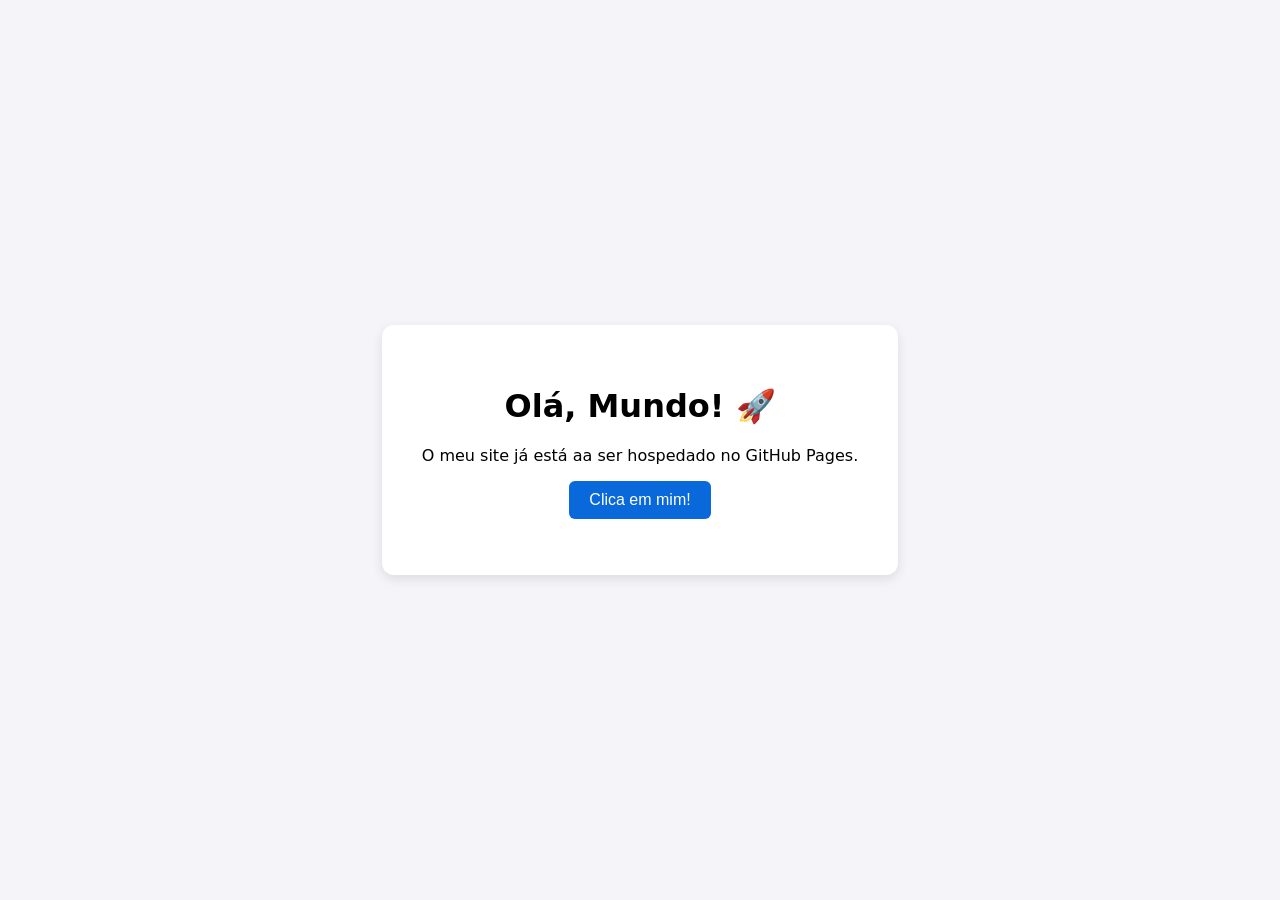
==== index.html @ 2fc68b54 "a a" ====
<!DOCTYPE html>
<html lang="pt">
<head>
  <meta charset="UTF-8">
  <meta name="viewport" content="width=device-width, initial-scale=1.0">
  <title>O Meu Primeiro Site</title>
  <link rel="stylesheet" href="style.css">
</head>
<body>
  <main class="container">
    <h1>Olá, Mundo! 🚀</h1>
    <p>O meu site já está aa ser hospedado no GitHub Pages.</p>
    <button id="meuBotao">Clica em mim!</button>
    <p id="mensagem"></p>
  </main>

  <script src="script.js"></script>
</body>
</html>
---- style.css ----
body {
  font-family: system-ui, -apple-system, sans-serif;
  background-color: #f4f4f9;
  display: flex;
  justify-content: center;
  align-items: center;
  height: 100vh;
  margin: 0;
}

.container {
  background: white;
  padding: 2.5rem;
  border-radius: 12px;
  box-shadow: 0 4px 12px rgba(0, 0, 0, 0.1);
  text-align: center;
}

button {
  background-color: #0969da;
  color: white;
  border: none;
  padding: 10px 20px;
  font-size: 1rem;
  border-radius: 6px;
  cursor: pointer;
  transition: background 0.2s;
}

button:hover {
  background-color: #044289;
}
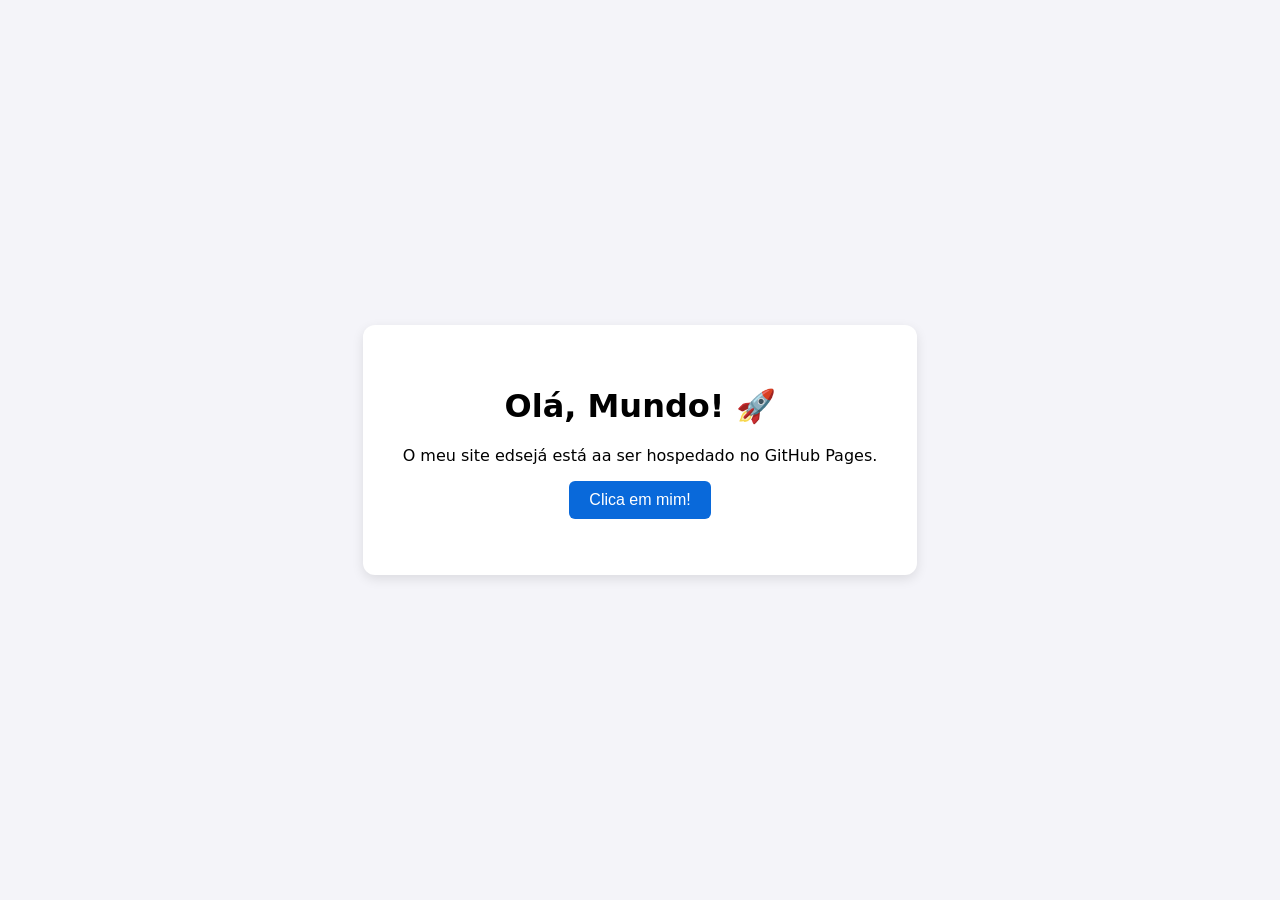
==== commit 72f13e3e: "a a" ====
--- a/index.html
+++ b/index.html
@@ -9,7 +9,7 @@
 <body>
   <main class="container">
     <h1>Olá, Mundo! 🚀</h1>
-    <p>O meu site já está aa ser hospedado no GitHub Pages.</p>
+    <p>O meu site edsejá está aa ser hospedado no GitHub Pages.</p>
     <button id="meuBotao">Clica em mim!</button>
     <p id="mensagem"></p>
   </main>
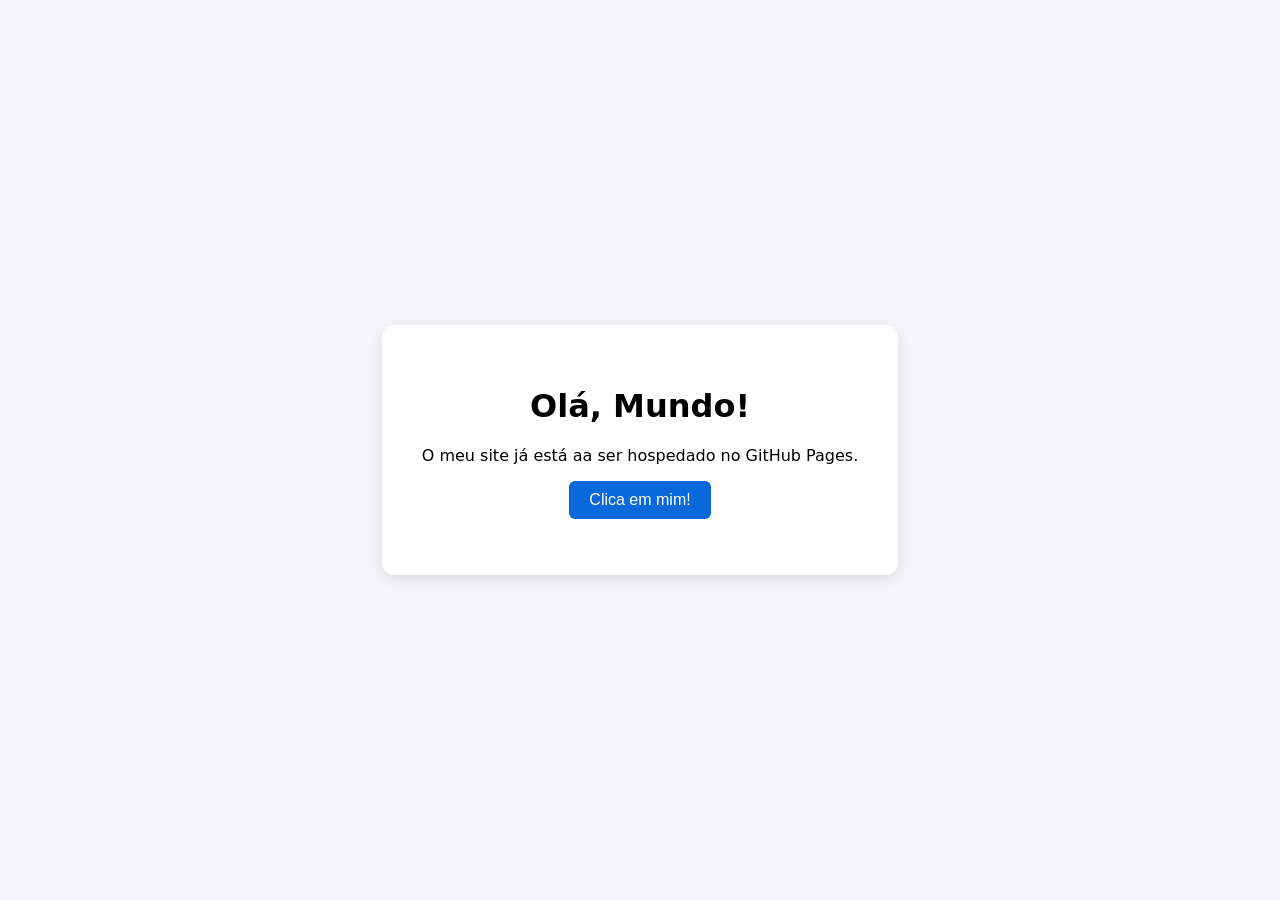
==== commit d832b323: "a a" ====
--- a/index.html
+++ b/index.html
@@ -8,8 +8,8 @@
 </head>
 <body>
   <main class="container">
-    <h1>Olá, Mundo! 🚀</h1>
-    <p>O meu site edsejá está aa ser hospedado no GitHub Pages.</p>
+    <h1>Olá, Mundo!</h1>
+    <p>O meu site já está aa ser hospedado no GitHub Pages.</p>
     <button id="meuBotao">Clica em mim!</button>
     <p id="mensagem"></p>
   </main>
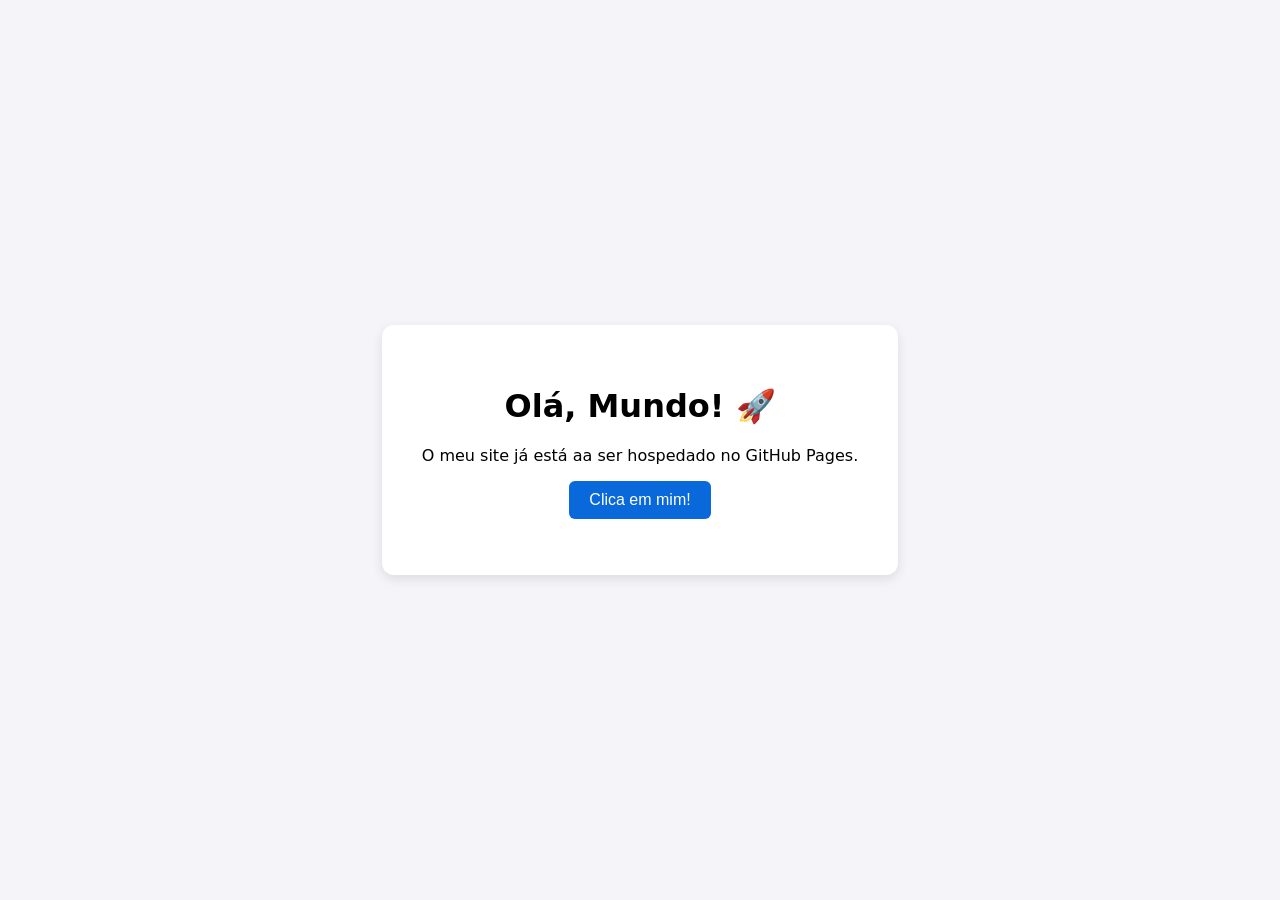
==== commit e4416bb8: "a a" ====
--- a/index.html
+++ b/index.html
@@ -8,7 +8,7 @@
 </head>
 <body>
   <main class="container">
-    <h1>Olá, Mundo!</h1>
+    <h1>Olá, Mundo! &#x1F680;</h1>
     <p>O meu site já está aa ser hospedado no GitHub Pages.</p>
     <button id="meuBotao">Clica em mim!</button>
     <p id="mensagem"></p>
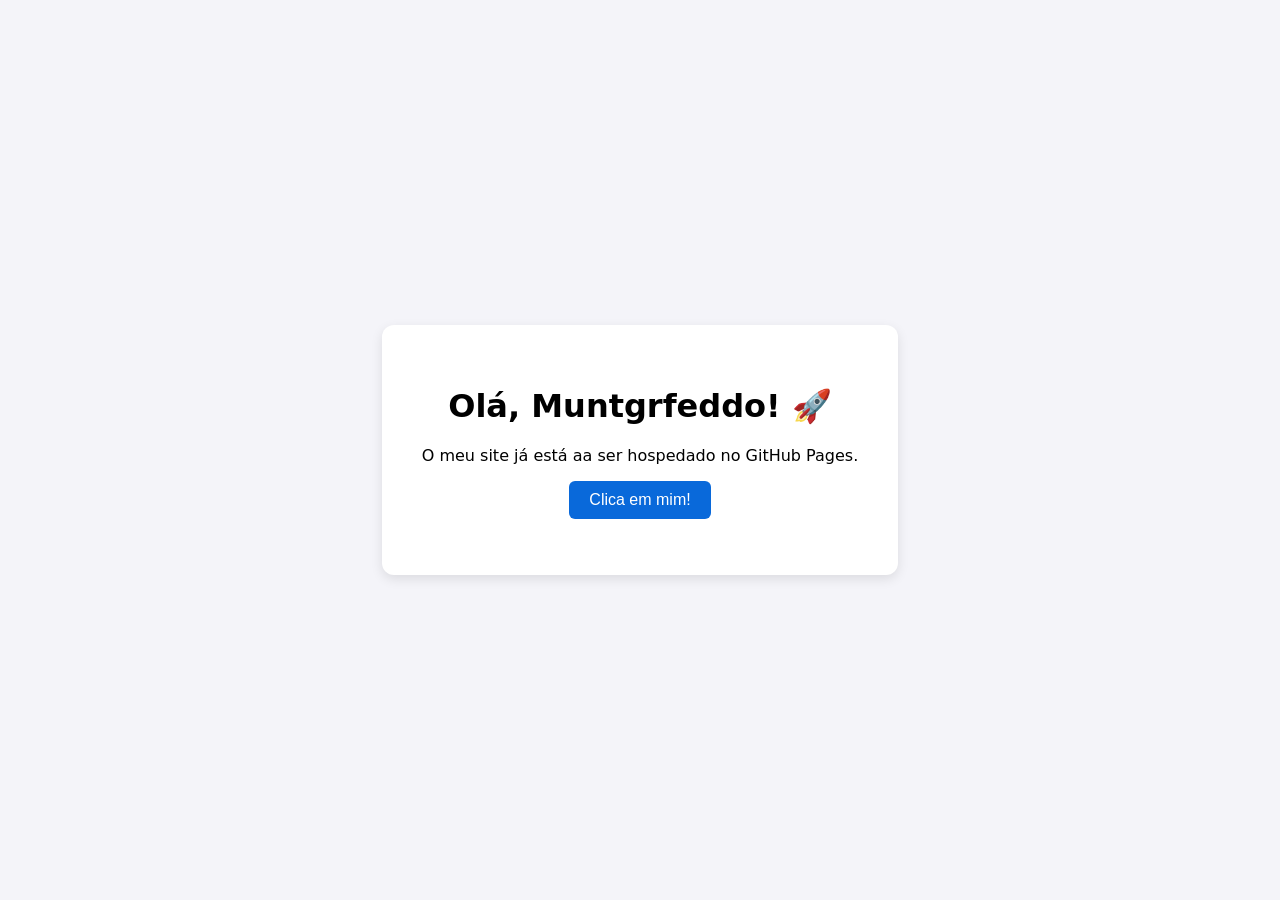
==== commit 7b50c324: "a a" ====
--- a/index.html
+++ b/index.html
@@ -8,7 +8,7 @@
 </head>
 <body>
   <main class="container">
-    <h1>Olá, Mundo! &#x1F680;</h1>
+    <h1>Olá, Muntgrfeddo! &#x1F680;</h1>
     <p>O meu site já está aa ser hospedado no GitHub Pages.</p>
     <button id="meuBotao">Clica em mim!</button>
     <p id="mensagem"></p>
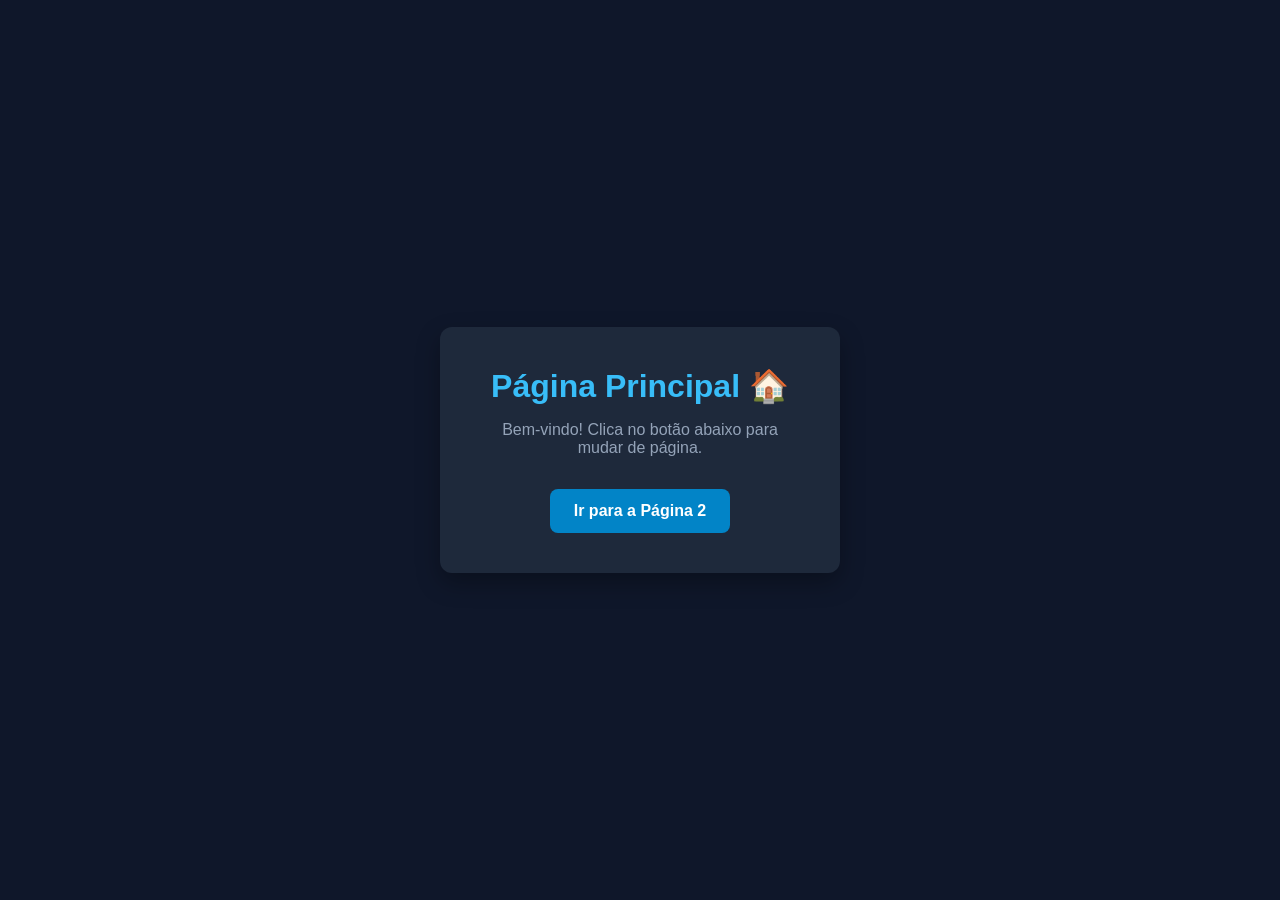
==== commit 61935deb: "a a" ====
--- a/index.html
+++ b/index.html
@@ -1,19 +1,23 @@
 <!DOCTYPE html>
 <html lang="pt">
 <head>
-  <meta charset="UTF-8">
-  <meta name="viewport" content="width=device-width, initial-scale=1.0">
-  <title>O Meu Primeiro Site</title>
-  <link rel="stylesheet" href="style.css">
+    <meta charset="UTF-8">
+    <meta name="viewport" content="width=device-width, initial-scale=1.0">
+    <title>Página Principal</title>
+    <!-- Ligação ao CSS -->
+    <link rel="stylesheet" href="style.css">
 </head>
 <body>
-  <main class="container">
-    <h1>Olá, Muntgrfeddo! &#x1F680;</h1>
-    <p>O meu site já está aa ser hospedado no GitHub Pages.</p>
-    <button id="meuBotao">Clica em mim!</button>
-    <p id="mensagem"></p>
-  </main>
 
-  <script src="script.js"></script>
+    <div class="card">
+        <h1>Página Principal 🏠</h1>
+        <p>Bem-vindo! Clica no botão abaixo para mudar de página.</p>
+        
+        <!-- Navegação simples com tag <a> -->
+        <a href="pagina2.html" class="btn">Ir para a Página 2</a>
+    </div>
+
+    <!-- Ligação ao JavaScript -->
+    <script src="script.js"></script>
 </body>
 </html>
--- a/style.css
+++ b/style.css
@@ -1,32 +1,63 @@
-body {
-  font-family: system-ui, -apple-system, sans-serif;
-  background-color: #f4f4f9;
-  display: flex;
-  justify-content: center;
-  align-items: center;
-  height: 100vh;
-  margin: 0;
+/* Reset básico de margens e fonte */
+* {
+    margin: 0;
+    padding: 0;
+    box-sizing: border-box;
+    font-family: Arial, Helvetica, sans-serif;
 }
 
-.container {
-  background: white;
-  padding: 2.5rem;
-  border-radius: 12px;
-  box-shadow: 0 4px 12px rgba(0, 0, 0, 0.1);
-  text-align: center;
+/* Fundo da página centralizado */
+body {
+    background-color: #0f172a;
+    color: #f8fafc;
+    min-height: 100vh;
+    display: flex;
+    justify-content: center;
+    align-items: center;
 }
 
-button {
-  background-color: #0969da;
-  color: white;
-  border: none;
-  padding: 10px 20px;
-  font-size: 1rem;
-  border-radius: 6px;
-  cursor: pointer;
-  transition: background 0.2s;
+/* Caixa central (Card) */
+.card {
+    background-color: #1e293b;
+    padding: 2.5rem;
+    border-radius: 12px;
+    box-shadow: 0 10px 25px rgba(0, 0, 0, 0.3);
+    text-align: center;
+    max-width: 400px;
+    width: 90%;
 }
 
-button:hover {
-  background-color: #044289;
+h1 {
+    margin-bottom: 1rem;
+    color: #38bdf8;
+}
+
+p {
+    margin-bottom: 2rem;
+    color: #94a3b8;
+}
+
+/* Estilo do Botão */
+.btn {
+    display: inline-block;
+    padding: 0.8rem 1.5rem;
+    background-color: #0284c7;
+    color: white;
+    text-decoration: none;
+    border-radius: 8px;
+    font-weight: bold;
+    transition: background-color 0.2s;
+}
+
+.btn:hover {
+    background-color: #0369a1;
+}
+
+/* Variação de cor para o botão de voltar */
+.btn-secondary {
+    background-color: #475569;
+}
+
+.btn-secondary:hover {
+    background-color: #334155;
 }
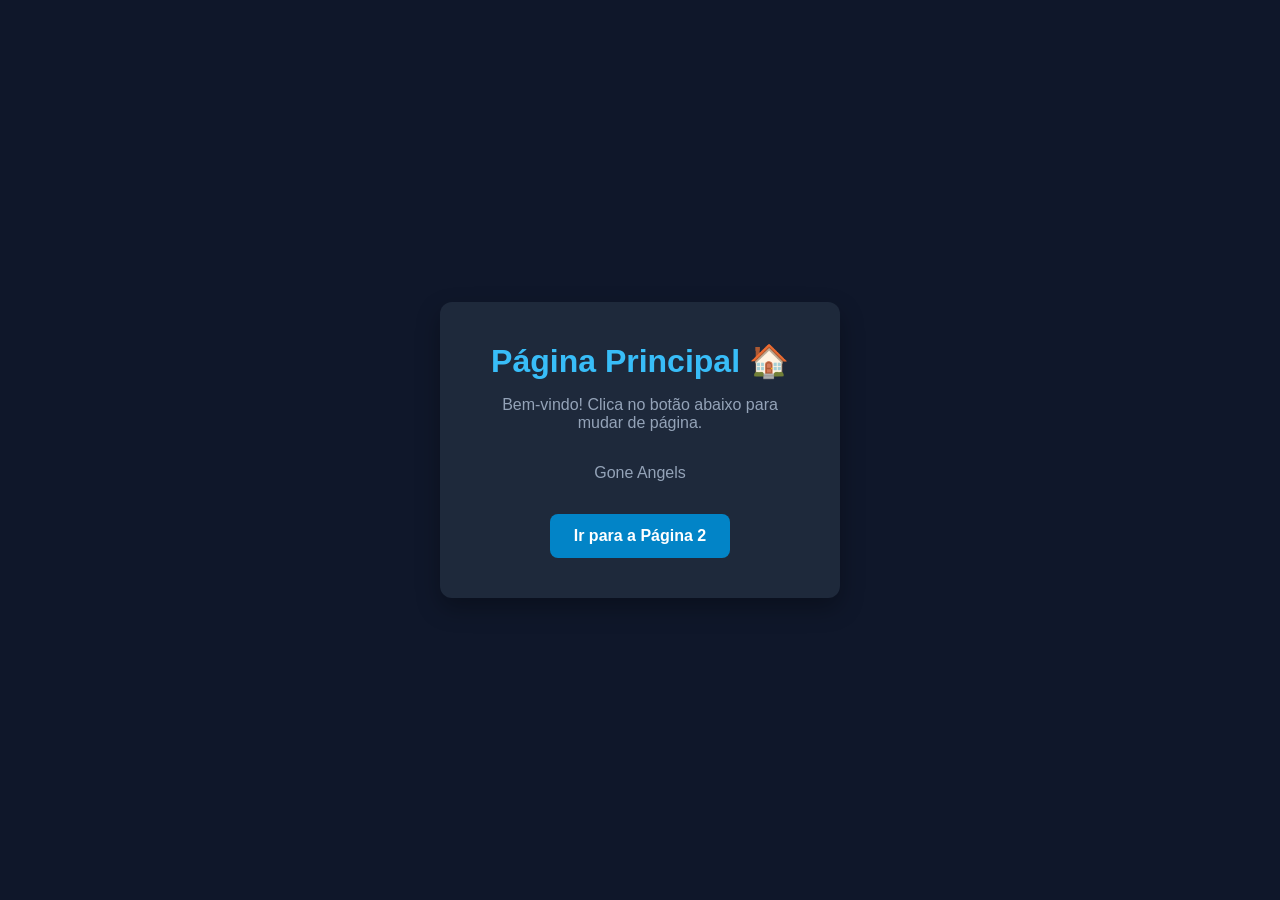
==== commit 1dc5fbd3: "ola eu destrui os anjos" ====
--- a/index.html
+++ b/index.html
@@ -12,6 +12,7 @@
     <div class="card">
         <h1>Página Principal 🏠</h1>
         <p>Bem-vindo! Clica no botão abaixo para mudar de página.</p>
+        <p>Gone Angels</p>
         
         <!-- Navegação simples com tag <a> -->
         <a href="pagina2.html" class="btn">Ir para a Página 2</a>
